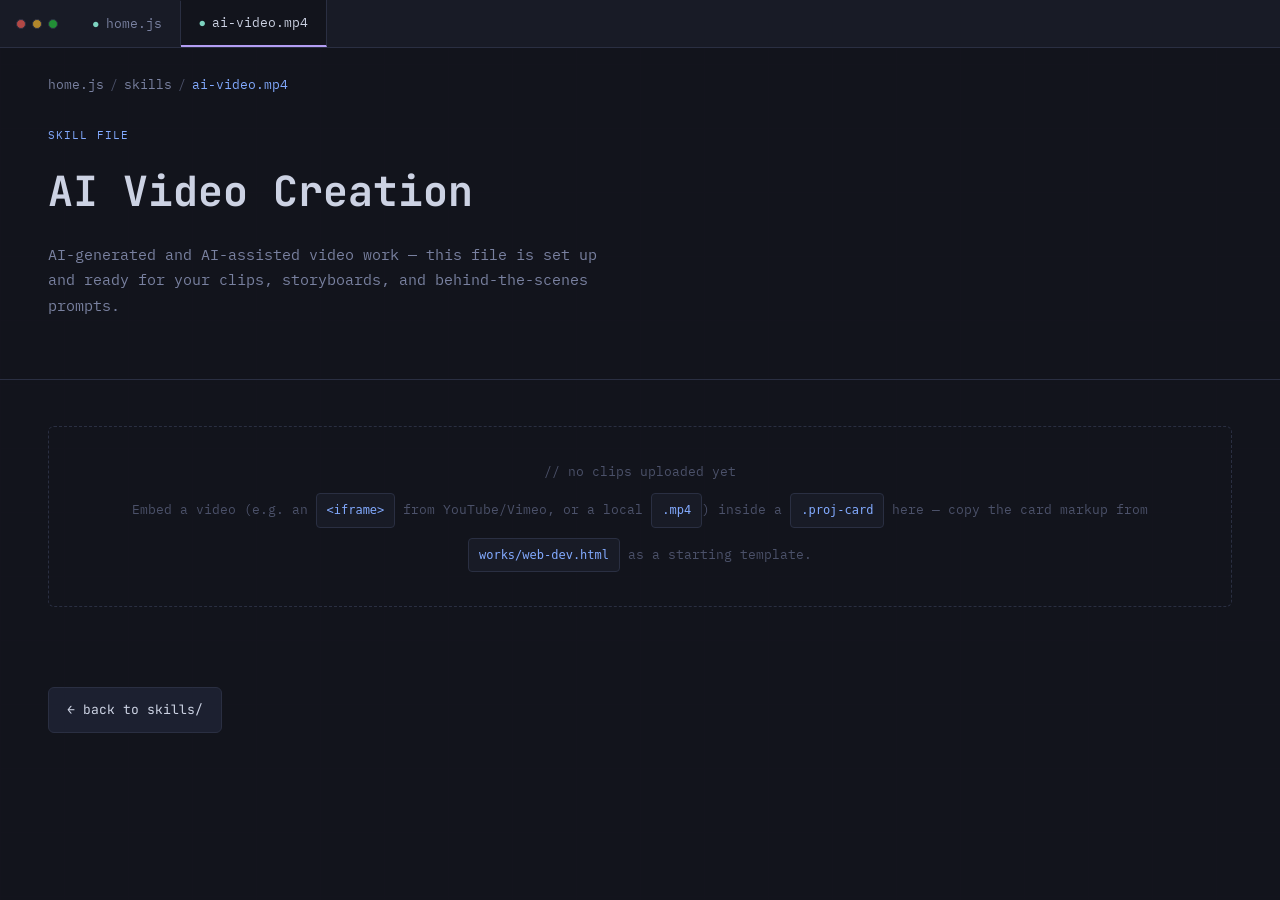
==== works/ai-video.html @ a56c1363 "Initial commit: Portfolio site with updated 3D embeds and profile photo" ====
<!DOCTYPE html>
<html lang="en">
<head>
<meta charset="UTF-8">
<meta name="viewport" content="width=device-width, initial-scale=1.0">
<title>ai-video.mp4 — Riethuram A K</title>
<link rel="preconnect" href="https://fonts.googleapis.com">
<link href="https://fonts.googleapis.com/css2?family=JetBrains+Mono:wght@400;500;600;700;800&family=IBM+Plex+Mono:wght@400;500;600&display=swap" rel="stylesheet">
<link rel="stylesheet" href="../css/style.css">
<style>:root{--accent-c:#82aaff;}</style>
</head>
<body>

  <div class="tabbar">
    <div class="tabbar__dots"><span></span><span></span><span></span></div>
    <a class="tabbar__tab" href="../index.html"><span class="dot">●</span> home.js</a>
    <div class="tabbar__tab is-active"><span class="dot">●</span> ai-video.mp4</div>
  </div>

  <div class="breadcrumb">
    <a href="../index.html">home.js</a><span class="sep">/</span><a href="../index.html#skills">skills</a><span class="sep">/</span><span class="current">ai-video.mp4</span>
  </div>

  <div class="work-hero reveal">
    <div class="work-hero__eyebrow">skill file</div>
    <h1>AI Video Creation</h1>
    <p>
      AI-generated and AI-assisted video work — this file is set up and ready
      for your clips, storyboards, and behind-the-scenes prompts.
    </p>
  </div>

  <main class="work-list">
    <div class="empty-card reveal">
      // no clips uploaded yet<br>
      Embed a video (e.g. an <code>&lt;iframe&gt;</code> from YouTube/Vimeo, or a
      local <code>.mp4</code>) inside a <code>.proj-card</code> here — copy the
      card markup from <code>works/web-dev.html</code> as a starting template.
    </div>
  </main>

  <div class="back-row"><a class="btn" href="../index.html#skills">← back to skills/</a></div>

  <script src="../js/main.js"></script>
</body>
</html>
---- css/style.css ----
/* ==========================================================================
   RIETHURAM AK — PORTFOLIO
   Design concept: the whole site is one long "source file" open in an
   editor. Line numbers run down the page, a sticky sidebar acts as the
   file-tree/nav, and a fake tab bar sits up top. Skills are files in
   skills/ — click one, it "opens" as a new tab (a real page).
   ========================================================================== */

:root {
  /* ---- palette -------------------------------------------------------- */
  --bg:          #12141c;
  --bg-alt:      #181b26;
  --surface:     #1c2030;
  --surface-2:   #232839;
  --border:      #2a2f42;
  --border-soft: #21253600;

  --text:        #ccd2e3;
  --text-dim:    #7981a0;
  --text-faint:  #4b5169;

  --accent-purple: #b39df3;
  --accent-orange: #ffb86c;
  --accent-teal:   #7dd3c0;
  --accent-pink:   #f78fb3;
  --accent-blue:   #82aaff;

  --font-display: 'JetBrains Mono', 'Courier New', monospace;
  --font-body:    'IBM Plex Mono', 'Courier New', monospace;

  --radius: 6px;
  --gutter: clamp(1.25rem, 4vw, 3rem);
}

* { box-sizing: border-box; }

html {
  scroll-behavior: smooth;
}

@media (prefers-reduced-motion: reduce) {
  html { scroll-behavior: auto; }
  * { animation-duration: 0.01ms !important; animation-iteration-count: 1 !important; transition-duration: 0.01ms !important; }
}

body {
  margin: 0;
  background: var(--bg);
  color: var(--text);
  font-family: var(--font-body);
  font-size: 15px;
  line-height: 1.7;
  -webkit-font-smoothing: antialiased;
}

a { color: inherit; text-decoration: none; }

::selection {
  background: var(--accent-purple);
  color: #12141c;
}

/* subtle scanline / grid texture on the bg */
body::before {
  content: "";
  position: fixed;
  inset: 0;
  pointer-events: none;
  z-index: 0;
  background-image:
    linear-gradient(var(--border) 1px, transparent 1px),
    linear-gradient(90deg, var(--border) 1px, transparent 1px);
  background-size: 64px 64px;
  opacity: 0.05;
}

/* ---- top tab bar --------------------------------------------------------- */
.tabbar {
  position: sticky;
  top: 0;
  z-index: 50;
  display: flex;
  align-items: center;
  gap: 0;
  background: var(--bg-alt);
  border-bottom: 1px solid var(--border);
  overflow-x: auto;
  scrollbar-width: none;
}
.tabbar::-webkit-scrollbar { display: none; }

.tabbar__dots {
  display: flex;
  gap: 6px;
  padding: 0 16px;
  flex-shrink: 0;
}
.tabbar__dots span {
  width: 10px; height: 10px; border-radius: 50%;
  background: var(--surface-2);
  border: 1px solid var(--border);
}
.tabbar__dots span:nth-child(1) { background: #ff5f56aa; }
.tabbar__dots span:nth-child(2) { background: #ffbd2eaa; }
.tabbar__dots span:nth-child(3) { background: #27c93faa; }

.tabbar__tab {
  flex-shrink: 0;
  padding: 12px 18px;
  font-size: 12.5px;
  color: var(--text-dim);
  border-right: 1px solid var(--border);
  white-space: nowrap;
  display: flex;
  align-items: center;
  gap: 6px;
  transition: color .15s ease, background .15s ease;
}
.tabbar__tab:hover { color: var(--text); background: var(--surface); }
.tabbar__tab.is-active {
  color: var(--text);
  background: var(--bg);
  border-bottom: 2px solid var(--accent-purple);
}
.tabbar__tab .dot { color: var(--accent-teal); }

/* ---- layout: sidebar + content ------------------------------------------ */
.layout {
  position: relative;
  z-index: 1;
  display: grid;
  grid-template-columns: 220px 1fr;
}

@media (max-width: 860px) {
  .layout { grid-template-columns: 1fr; }
  .sidebar { display: none; }
}

.sidebar {
  position: sticky;
  top: 45px;
  align-self: start;
  height: calc(100vh - 45px);
  border-right: 1px solid var(--border);
  padding: 22px 0;
  overflow-y: auto;
}
.sidebar__label {
  font-size: 11px;
  letter-spacing: .12em;
  color: var(--text-faint);
  padding: 0 20px 10px;
  text-transform: uppercase;
}
.sidebar__item {
  display: flex;
  align-items: center;
  gap: 8px;
  padding: 7px 20px;
  font-size: 13px;
  color: var(--text-dim);
  cursor: pointer;
  border-left: 2px solid transparent;
  transition: color .15s ease, border-color .15s ease, background .15s ease;
}
.sidebar__item:hover { color: var(--text); background: var(--surface); }
.sidebar__item.is-active { color: var(--accent-teal); border-left-color: var(--accent-teal); }
.sidebar__item .ic { opacity: .7; font-size: 12px; }

.sidebar__tree {
  margin-top: 6px;
}
.sidebar__tree .sidebar__item { padding-left: 34px; font-size: 12.5px; }

/* ---- main content --------------------------------------------------------- */
.content {
  min-width: 0;
}

.line {
  display: grid;
  grid-template-columns: 52px 1fr;
}
.line__num {
  color: var(--text-faint);
  font-size: 12px;
  text-align: right;
  padding: 0 14px 0 0;
  user-select: none;
  border-right: 1px solid var(--border);
  padding-top: 2px;
}
.line__content { padding-left: var(--gutter); padding-right: var(--gutter); }

section { position: relative; }

.reveal {
  opacity: 0;
  transform: translateY(18px);
  transition: opacity .6s ease, transform .6s ease;
}
.reveal.is-visible { opacity: 1; transform: translateY(0); }

/* ---- hero ------------------------------------------------------------- */
.hero {
  min-height: calc(100vh - 45px);
  display: flex;
  align-items: center;
  padding: 60px var(--gutter) 40px;
}
.hero__inner { max-width: 780px; }

.code-comment { color: var(--text-faint); }
.code-key { color: var(--accent-blue); }
.code-str { color: var(--accent-orange); }
.code-punc { color: var(--text-dim); }
.code-fn { color: var(--accent-teal); }

.hero pre {
  font-family: var(--font-display);
  font-size: clamp(13px, 2.1vw, 16px);
  margin: 0 0 28px;
  white-space: pre-wrap;
  word-break: break-word;
}

.hero h1 {
  font-family: var(--font-display);
  font-size: clamp(2.1rem, 6vw, 4rem);
  line-height: 1.05;
  margin: 0 0 14px;
  letter-spacing: -0.01em;
}
.hero h1 .cursor {
  display: inline-block;
  width: .55ch;
  background: var(--accent-purple);
  color: var(--accent-purple);
  animation: blink 1s steps(1) infinite;
}
@keyframes blink { 50% { opacity: 0; } }

.hero__role { color: var(--accent-teal); font-size: 14px; margin-bottom: 22px; }
.hero__desc { color: var(--text-dim); max-width: 58ch; margin-bottom: 30px; }

.tags { display: flex; flex-wrap: wrap; gap: 8px; margin-bottom: 34px; }
.tag {
  font-size: 11.5px;
  padding: 5px 10px;
  border: 1px solid var(--border);
  border-radius: 4px;
  color: var(--text-dim);
  background: var(--surface);
}

.btn-row { display: flex; flex-wrap: wrap; gap: 12px; }
.btn {
  font-family: var(--font-display);
  font-size: 13px;
  padding: 11px 18px;
  border-radius: var(--radius);
  border: 1px solid var(--border);
  color: var(--text);
  background: var(--surface);
  cursor: pointer;
  transition: border-color .15s ease, transform .15s ease, color .15s ease;
  display: inline-flex;
  align-items: center;
  gap: 8px;
}
.btn:hover { border-color: var(--accent-purple); transform: translateY(-1px); }
.btn--solid { background: var(--accent-purple); color: #14161f; border-color: var(--accent-purple); font-weight: 600; }
.btn--solid:hover { background: #c4b0ff; color: #14161f; }

.scroll-cue {
  margin-top: 54px;
  color: var(--text-faint);
  font-size: 12px;
  display: flex;
  align-items: center;
  gap: 8px;
}
.scroll-cue__arrow { animation: bob 1.8s ease-in-out infinite; }
@keyframes bob { 0%,100% { transform: translateY(0);} 50% { transform: translateY(6px);} }

/* ---- section headers ---------------------------------------------------- */
.sec-head {
  display: flex;
  align-items: baseline;
  gap: 10px;
  margin-bottom: 34px;
  padding-top: 60px;
}
.sec-head__file {
  font-family: var(--font-display);
  font-size: clamp(1.3rem, 3vw, 1.8rem);
  color: var(--text);
}
.sec-head__file .ext { color: var(--accent-orange); }
.sec-head__tag {
  font-size: 11px;
  color: var(--text-faint);
  border: 1px solid var(--border);
  border-radius: 4px;
  padding: 3px 8px;
}

/* ---- about -------------------------------------------------------------- */
.about {
  padding-bottom: 30px;
}
.about__grid {
  display: grid;
  grid-template-columns: 220px 1fr;
  gap: 42px;
  align-items: start;
}
@media (max-width: 640px) {
  .about__grid { grid-template-columns: 1fr; }
}

.avatar-frame {
  border: 1px solid var(--border);
  border-radius: var(--radius);
  padding: 10px;
  background: var(--surface);
}
.avatar-frame img {
  display: block;
  width: 100%;
  border-radius: 4px;
  filter: grayscale(15%);
}
.avatar-frame__caption {
  font-size: 11px;
  color: var(--text-faint);
  padding-top: 8px;
  text-align: center;
}

.about__body p { color: var(--text-dim); margin: 0 0 16px; max-width: 62ch; }
.about__body strong { color: var(--text); font-weight: 600; }

.kv-row {
  display: flex;
  gap: 10px;
  font-size: 13px;
  margin-bottom: 6px;
  flex-wrap: wrap;
}
.kv-row .k { color: var(--accent-teal); min-width: 90px; }
.kv-row .v { color: var(--text-dim); }
.kv-row .v a { color: var(--accent-blue); border-bottom: 1px dotted var(--accent-blue); }

/* ---- education (git-log style) ------------------------------------------ */
.edu-log { padding-bottom: 30px; }
.commit {
  display: grid;
  grid-template-columns: 20px 1fr;
  gap: 16px;
  padding-bottom: 30px;
  position: relative;
}
.commit__rail {
  position: relative;
  display: flex;
  justify-content: center;
}
.commit__rail::before {
  content: "";
  position: absolute;
  top: 18px;
  bottom: -30px;
  width: 1px;
  background: var(--border);
}
.commit:last-child .commit__rail::before { display: none; }
.commit__dot {
  width: 10px; height: 10px; border-radius: 50%;
  background: var(--accent-purple);
  margin-top: 5px;
  box-shadow: 0 0 0 4px rgba(179,157,243,.12);
}
.commit__meta { font-size: 12px; color: var(--text-faint); margin-bottom: 4px; }
.commit__title { font-family: var(--font-display); font-size: 16px; color: var(--text); margin-bottom: 4px; }
.commit__sub { color: var(--text-dim); font-size: 13.5px; }

/* ---- skills grid ---------------------------------------------------------- */
.skills { padding-bottom: 80px; }
.skills-grid {
  display: grid;
  grid-template-columns: repeat(auto-fit, minmax(230px, 1fr));
  gap: 16px;
}

.skill-card {
  display: block;
  border: 1px solid var(--border);
  border-radius: var(--radius);
  background: var(--surface);
  padding: 20px;
  cursor: pointer;
  transition: border-color .2s ease, transform .2s ease, background .2s ease;
  position: relative;
  overflow: hidden;
}
.skill-card::after {
  content: "";
  position: absolute;
  left: 0; top: 0; bottom: 0;
  width: 3px;
  background: var(--accent-c, var(--accent-purple));
  opacity: .8;
}
.skill-card:hover {
  border-color: var(--accent-c, var(--accent-purple));
  transform: translateY(-3px);
  background: var(--surface-2);
}
.skill-card__top {
  display: flex;
  align-items: center;
  justify-content: space-between;
  margin-bottom: 14px;
}
.skill-card__file {
  font-family: var(--font-display);
  font-size: 13px;
  color: var(--accent-c, var(--accent-purple));
}
.skill-card__arrow { color: var(--text-faint); font-size: 14px; transition: transform .2s ease; }
.skill-card:hover .skill-card__arrow { transform: translateX(3px); color: var(--text); }

.skill-card__name { font-size: 15.5px; color: var(--text); margin-bottom: 6px; font-weight: 600; }
.skill-card__desc { font-size: 12.5px; color: var(--text-dim); margin-bottom: 12px; }
.skill-card__count { font-size: 11px; color: var(--text-faint); }

/* ---- footer -------------------------------------------------------------- */
footer {
  border-top: 1px solid var(--border);
  padding: 26px var(--gutter) 60px;
  color: var(--text-faint);
  font-size: 12px;
  display: flex;
  justify-content: space-between;
  flex-wrap: wrap;
  gap: 10px;
}
footer a { color: var(--text-dim); }
footer a:hover { color: var(--accent-teal); }

/* ==========================================================================
   WORK PAGES (skills/*.html)
   ========================================================================== */
.breadcrumb {
  padding: 26px var(--gutter) 0;
  font-size: 12.5px;
  color: var(--text-faint);
}
.breadcrumb a { color: var(--text-dim); }
.breadcrumb a:hover { color: var(--accent-teal); }
.breadcrumb .sep { padding: 0 6px; }
.breadcrumb .current { color: var(--accent-c, var(--accent-purple)); }

.work-hero {
  padding: 30px var(--gutter) 46px;
  border-bottom: 1px solid var(--border);
}
.work-hero__eyebrow {
  font-size: 11px;
  color: var(--accent-c, var(--accent-purple));
  letter-spacing: .1em;
  text-transform: uppercase;
  margin-bottom: 12px;
}
.work-hero h1 {
  font-family: var(--font-display);
  font-size: clamp(1.7rem, 4.5vw, 2.6rem);
  margin: 0 0 14px;
}
.work-hero p { color: var(--text-dim); max-width: 62ch; }

.work-list {
  padding: 46px var(--gutter) 80px;
  display: flex;
  flex-direction: column;
  gap: 18px;
}

.proj-card {
  border: 1px solid var(--border);
  border-radius: var(--radius);
  background: var(--surface);
  padding: 24px;
}
.proj-card__top {
  display: flex;
  justify-content: space-between;
  align-items: flex-start;
  gap: 14px;
  flex-wrap: wrap;
  margin-bottom: 10px;
}
.proj-card__name { font-family: var(--font-display); font-size: 17px; color: var(--text); }
.proj-card__badge {
  font-size: 11px;
  padding: 4px 9px;
  border-radius: 4px;
  border: 1px solid var(--border);
  color: var(--accent-c, var(--accent-purple));
  white-space: nowrap;
}
.proj-card p { color: var(--text-dim); font-size: 13.5px; margin: 0 0 14px; max-width: 68ch; }
.proj-card__tags { display: flex; flex-wrap: wrap; gap: 8px; margin-bottom: 14px; }
.proj-card__link {
  font-size: 12.5px;
  color: var(--accent-blue);
  border-bottom: 1px dotted var(--accent-blue);
}

.embed-frame {
  position: relative;
  width: 100%;
  padding-top: 66.6%; /* 3:2 aspect ratio, matches Sketchfab's default embed */
  border-radius: 4px;
  overflow: hidden;
  border: 1px solid var(--border);
  background: var(--bg-alt);
  margin-bottom: 16px;
}
.embed-frame iframe {
  position: absolute;
  inset: 0;
  width: 100%;
  height: 100%;
  border: 0;
}
.embed-credit {
  font-size: 11px;
  color: var(--text-faint);
  margin-top: -8px;
  margin-bottom: 14px;
}
.embed-credit a { color: var(--text-dim); border-bottom: 1px dotted var(--text-faint); }

.empty-card {
  border: 1px dashed var(--border);
  border-radius: var(--radius);
  padding: 34px 24px;
  text-align: center;
  color: var(--text-faint);
  font-size: 13px;
}
.empty-card code {
  display: inline-block;
  margin-top: 10px;
  color: var(--accent-c, var(--accent-orange));
  font-size: 12px;
  background: var(--bg-alt);
  border: 1px solid var(--border);
  border-radius: 4px;
  padding: 6px 10px;
}

.back-row { padding: 0 var(--gutter) 60px; }
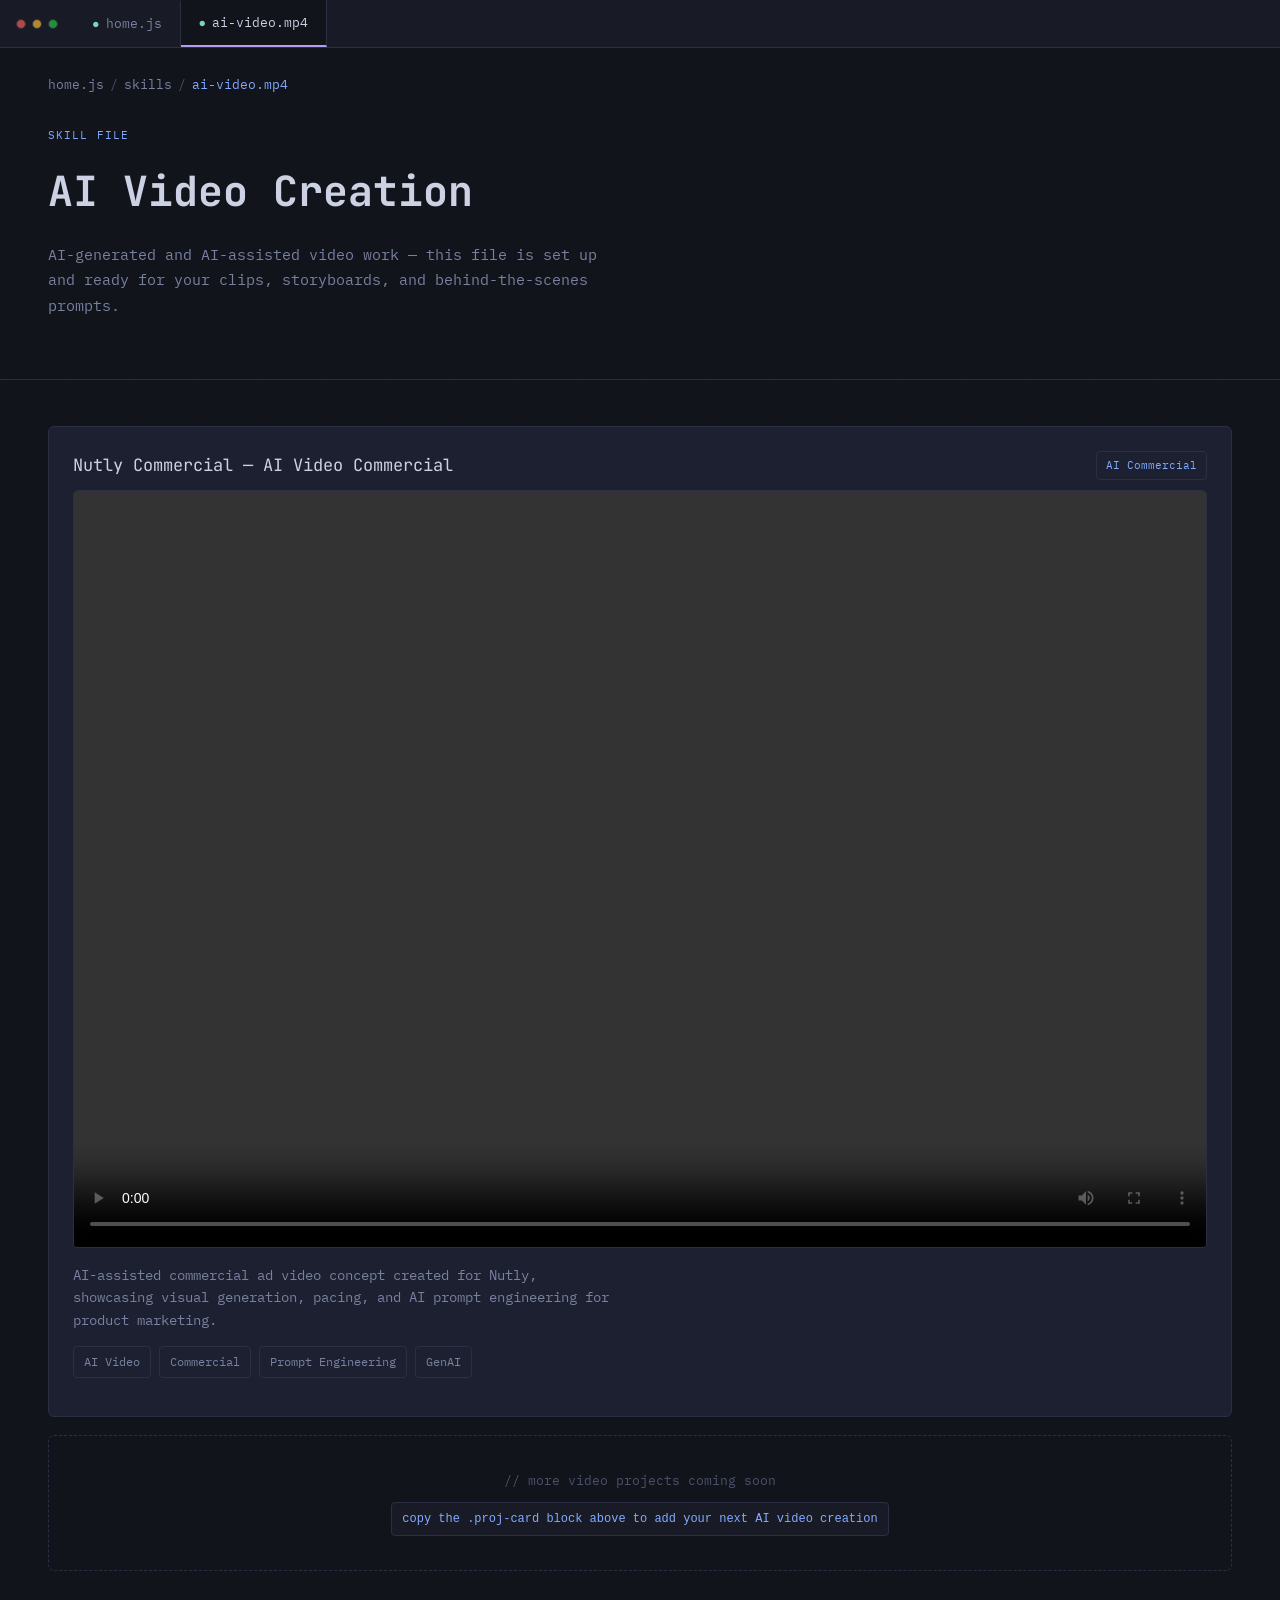
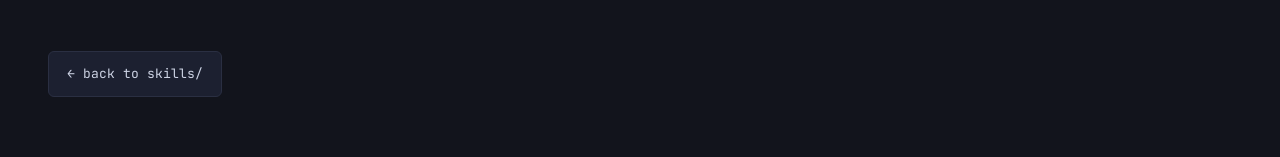
==== commit 0425f887: "Add Nutly AD video to AI Video Creation page" ====
--- a/works/ai-video.html
+++ b/works/ai-video.html
@@ -31,11 +31,30 @@
   </div>
 
   <main class="work-list">
+
+    <div class="proj-card reveal">
+      <div class="proj-card__top">
+        <span class="proj-card__name">Nutly Commercial — AI Video Commercial</span>
+        <span class="proj-card__badge">AI Commercial</span>
+      </div>
+      <div class="embed-frame">
+        <video controls preload="metadata">
+          <source src="../assets/nutly-ad.mp4" type="video/mp4">
+          Your browser does not support the video tag.
+        </video>
+      </div>
+      <p>AI-assisted commercial ad video concept created for Nutly, showcasing visual generation, pacing, and AI prompt engineering for product marketing.</p>
+      <div class="proj-card__tags">
+        <span class="tag">AI Video</span>
+        <span class="tag">Commercial</span>
+        <span class="tag">Prompt Engineering</span>
+        <span class="tag">GenAI</span>
+      </div>
+    </div>
+
     <div class="empty-card reveal">
-      // no clips uploaded yet<br>
-      Embed a video (e.g. an <code>&lt;iframe&gt;</code> from YouTube/Vimeo, or a
-      local <code>.mp4</code>) inside a <code>.proj-card</code> here — copy the
-      card markup from <code>works/web-dev.html</code> as a starting template.
+      // more video projects coming soon<br>
+      <code>copy the .proj-card block above to add your next AI video creation</code>
     </div>
   </main>
 
--- a/css/style.css
+++ b/css/style.css
@@ -529,12 +529,15 @@
   background: var(--bg-alt);
   margin-bottom: 16px;
 }
-.embed-frame iframe {
+.embed-frame iframe,
+.embed-frame video {
   position: absolute;
   inset: 0;
   width: 100%;
   height: 100%;
   border: 0;
+  object-fit: contain;
+  background: #000;
 }
 .embed-credit {
   font-size: 11px;
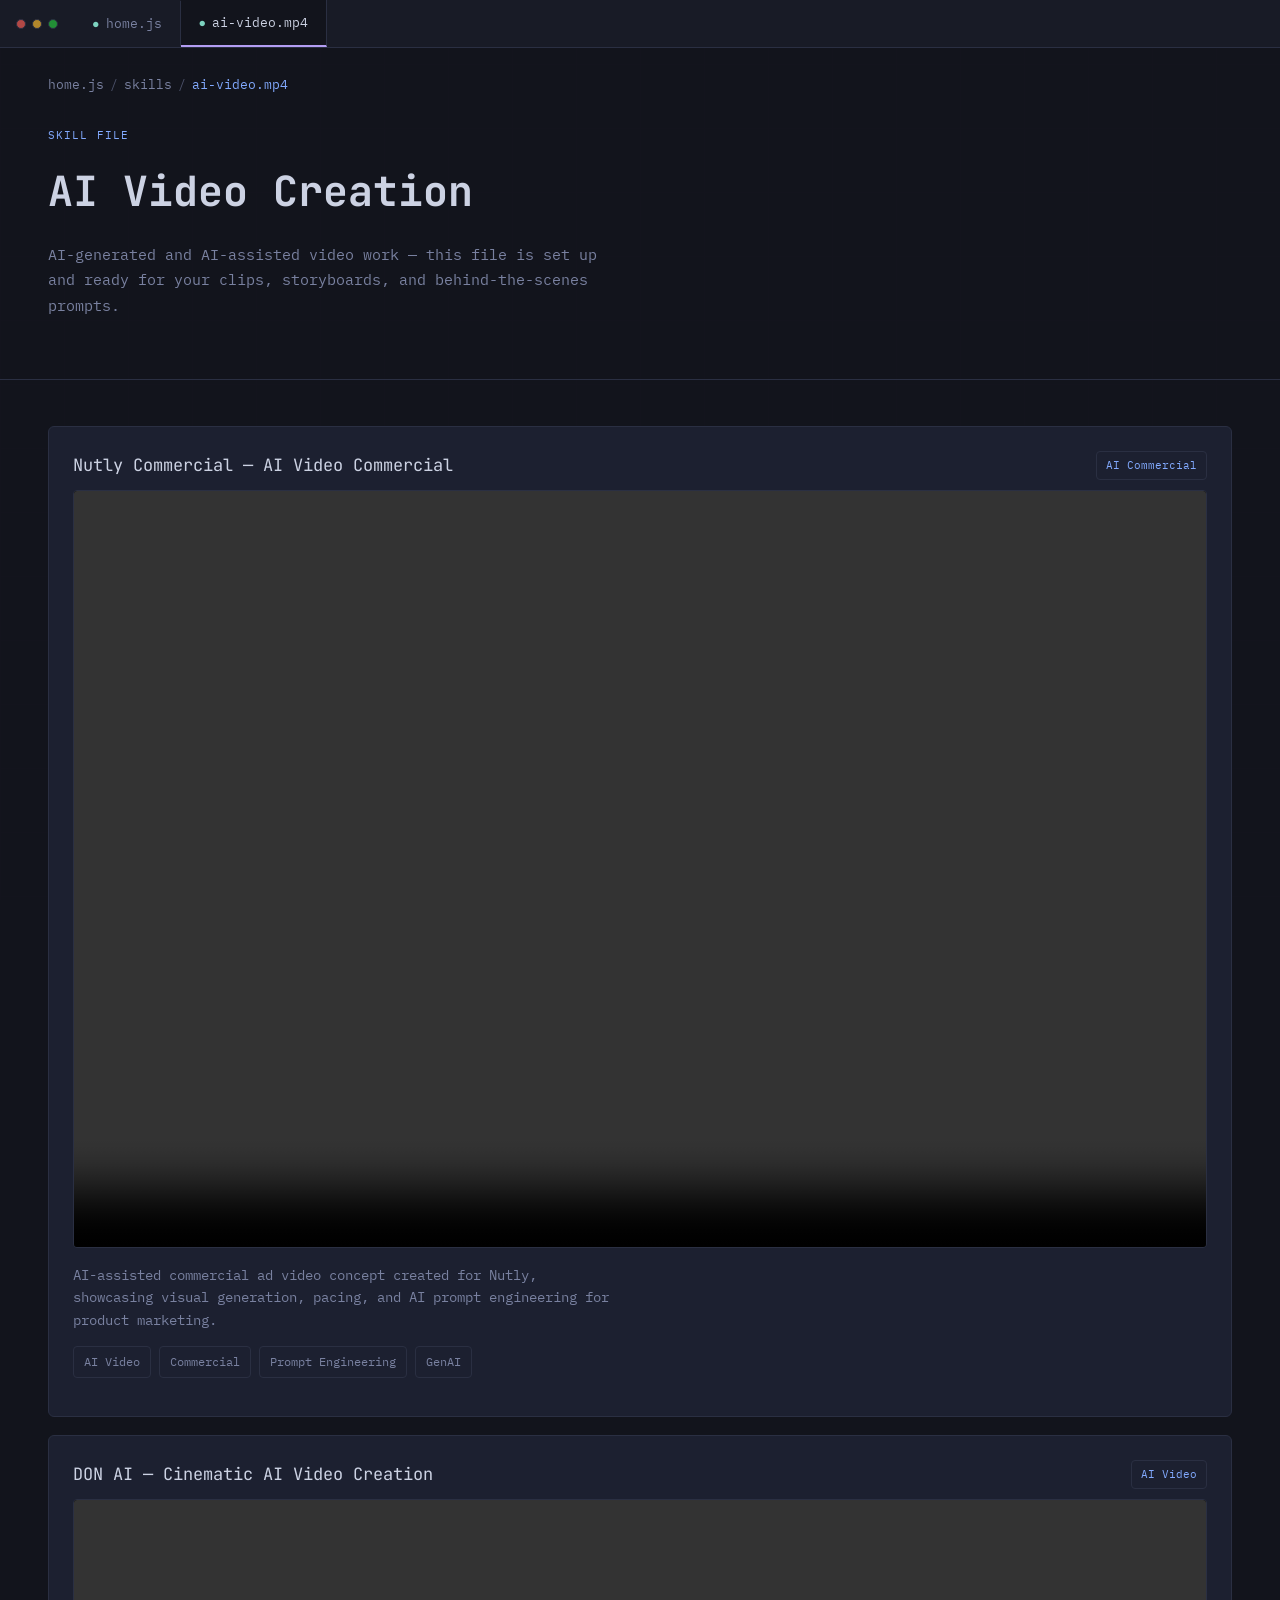
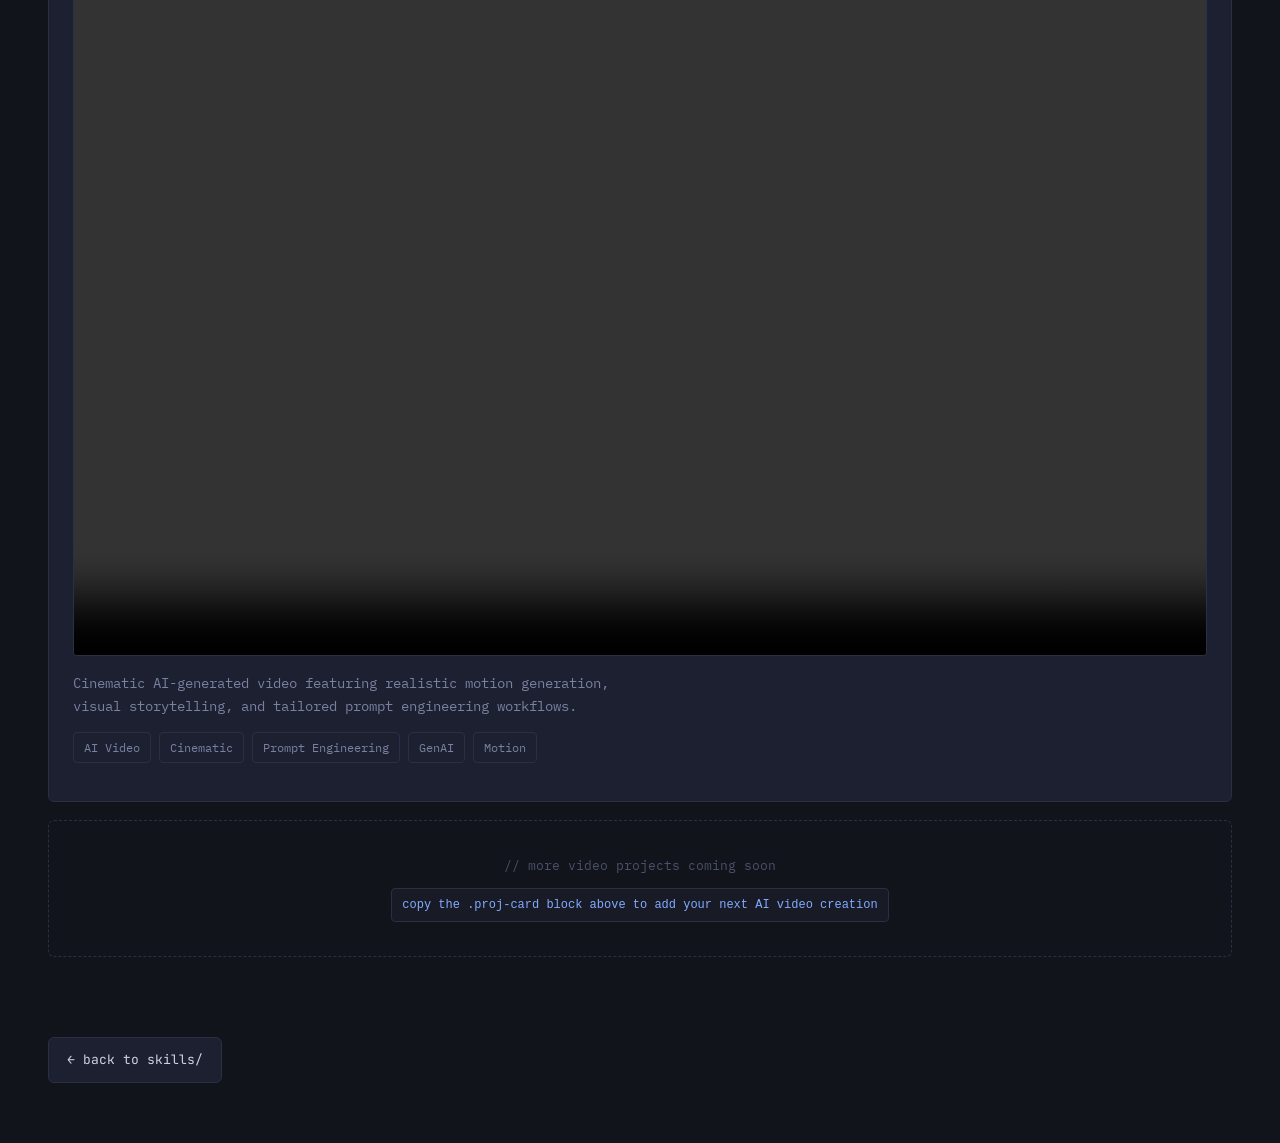
==== commit 1833f372: "Add DON AI video to AI Video Creation page" ====
--- a/works/ai-video.html
+++ b/works/ai-video.html
@@ -52,6 +52,27 @@
       </div>
     </div>
 
+    <div class="proj-card reveal">
+      <div class="proj-card__top">
+        <span class="proj-card__name">DON AI — Cinematic AI Video Creation</span>
+        <span class="proj-card__badge">AI Video</span>
+      </div>
+      <div class="embed-frame">
+        <video controls preload="metadata">
+          <source src="../assets/don-ai.mp4" type="video/mp4">
+          Your browser does not support the video tag.
+        </video>
+      </div>
+      <p>Cinematic AI-generated video featuring realistic motion generation, visual storytelling, and tailored prompt engineering workflows.</p>
+      <div class="proj-card__tags">
+        <span class="tag">AI Video</span>
+        <span class="tag">Cinematic</span>
+        <span class="tag">Prompt Engineering</span>
+        <span class="tag">GenAI</span>
+        <span class="tag">Motion</span>
+      </div>
+    </div>
+
     <div class="empty-card reveal">
       // more video projects coming soon<br>
       <code>copy the .proj-card block above to add your next AI video creation</code>
